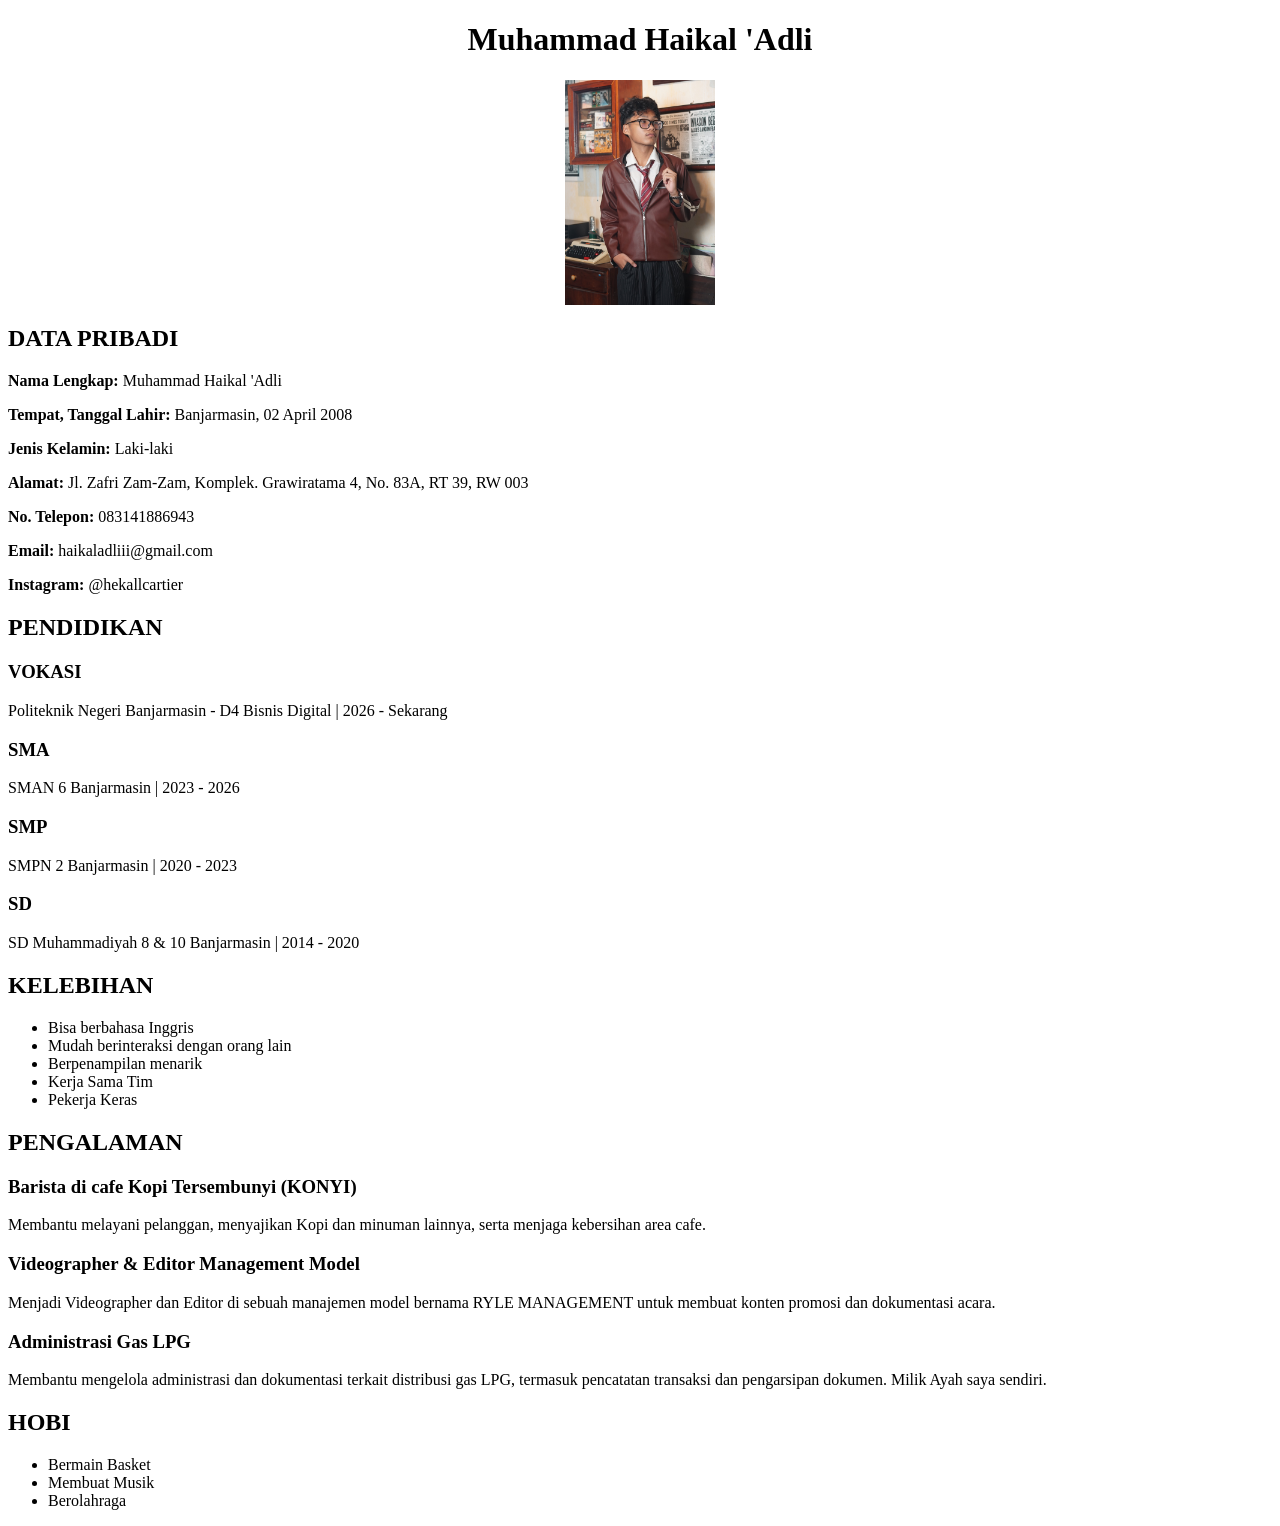
==== cvhaikal.html @ f4818ca4 "first commit" ====
<!DOCTYPE html>
<html lang="id">
<head>
    <meta charset="UTF-8">
    <meta name="viewport" content="width=device-width, initial-scale=1.0">
    <title>CV Muhammad Haikal 'Adli</title>
    <link rel="stylesheet" href="style.css">
</head>

<body>

<div class="cv">

    <div class="header" style="text-align: center;">
        <h1>Muhammad Haikal 'Adli</h1>
        
        <img src="Muhammad Haikal 'Adli.JPG" alt="Harusnya foto hekall yang ganteng" style="display: block; margin: auto; width: 150px;">
        
    </p>
    
    </div>

    <section>
       <h2>DATA PRIBADI</h2>

    <div class="item">
        <p><strong>Nama Lengkap:</strong> Muhammad Haikal 'Adli</p>
        <p><strong>Tempat, Tanggal Lahir:</strong> Banjarmasin, 02 April 2008</p>
        <p><strong>Jenis Kelamin:</strong> Laki-laki</p>
        <p><strong>Alamat:</strong> Jl. Zafri Zam-Zam, Komplek. Grawiratama 4, No. 83A, RT 39, RW 003</p>
        <p><strong>No. Telepon:</strong> 083141886943</p>
        <p><strong>Email:</strong> haikaladliii@gmail.com</p>
        <p><strong>Instagram:</strong> @hekallcartier</p>
    </div>
    </section>

    <section>
        <h2>PENDIDIKAN</h2>
        <div class="item">
            <h3>VOKASI</h3>
            <p>Politeknik Negeri Banjarmasin - D4 Bisnis Digital | 2026 - Sekarang</p>
        </div>

        <div class="item">
            <h3>SMA</h3>
            <p>SMAN 6 Banjarmasin | 2023 - 2026</p>
        </div>

        <div class="item">
            <h3>SMP</h3>
            <p>SMPN 2 Banjarmasin | 2020 - 2023</p>

            <div class="item">
            <h3>SD</h3>
            <p>SD Muhammadiyah 8 & 10 Banjarmasin | 2014 - 2020</p>
        </div>
        </div>
    </section>

    <section>
        <h2>KELEBIHAN</h2>
        <ul>
            <li>Bisa berbahasa Inggris</li>
            <li>Mudah berinteraksi dengan orang lain</li>
            <li>Berpenampilan menarik</li>
            <li>Kerja Sama Tim</li>
            <li>Pekerja Keras</li>
        </ul>
    </section>

    <section>
        <h2>PENGALAMAN</h2>

        <div class="item">
            <h3>Barista di cafe Kopi Tersembunyi (KONYI)</h3>
            <p>
                Membantu melayani pelanggan, menyajikan Kopi dan minuman lainnya, serta menjaga kebersihan area cafe.
            </p>
        </div>

        <div class="item">
            <h3>Videographer & Editor Management Model</h3>
            <p>
                Menjadi Videographer dan Editor di sebuah manajemen model bernama RYLE MANAGEMENT untuk membuat konten promosi dan dokumentasi acara.
            </p>
        </div>

        <div class="item">
            <h3>Administrasi Gas LPG</h3>
            <p>
                Membantu mengelola administrasi dan dokumentasi terkait distribusi gas LPG, termasuk pencatatan transaksi dan pengarsipan dokumen.
                Milik Ayah saya sendiri.
            </p>
        </div>
    </section>

    <section>
        <h2>HOBI</h2>
        <ul>
            <li>Bermain Basket</li>
            <li>Membuat Musik</li>
            <li>Berolahraga</li>
        </ul>
    </section>

</div>

</body>
</html>
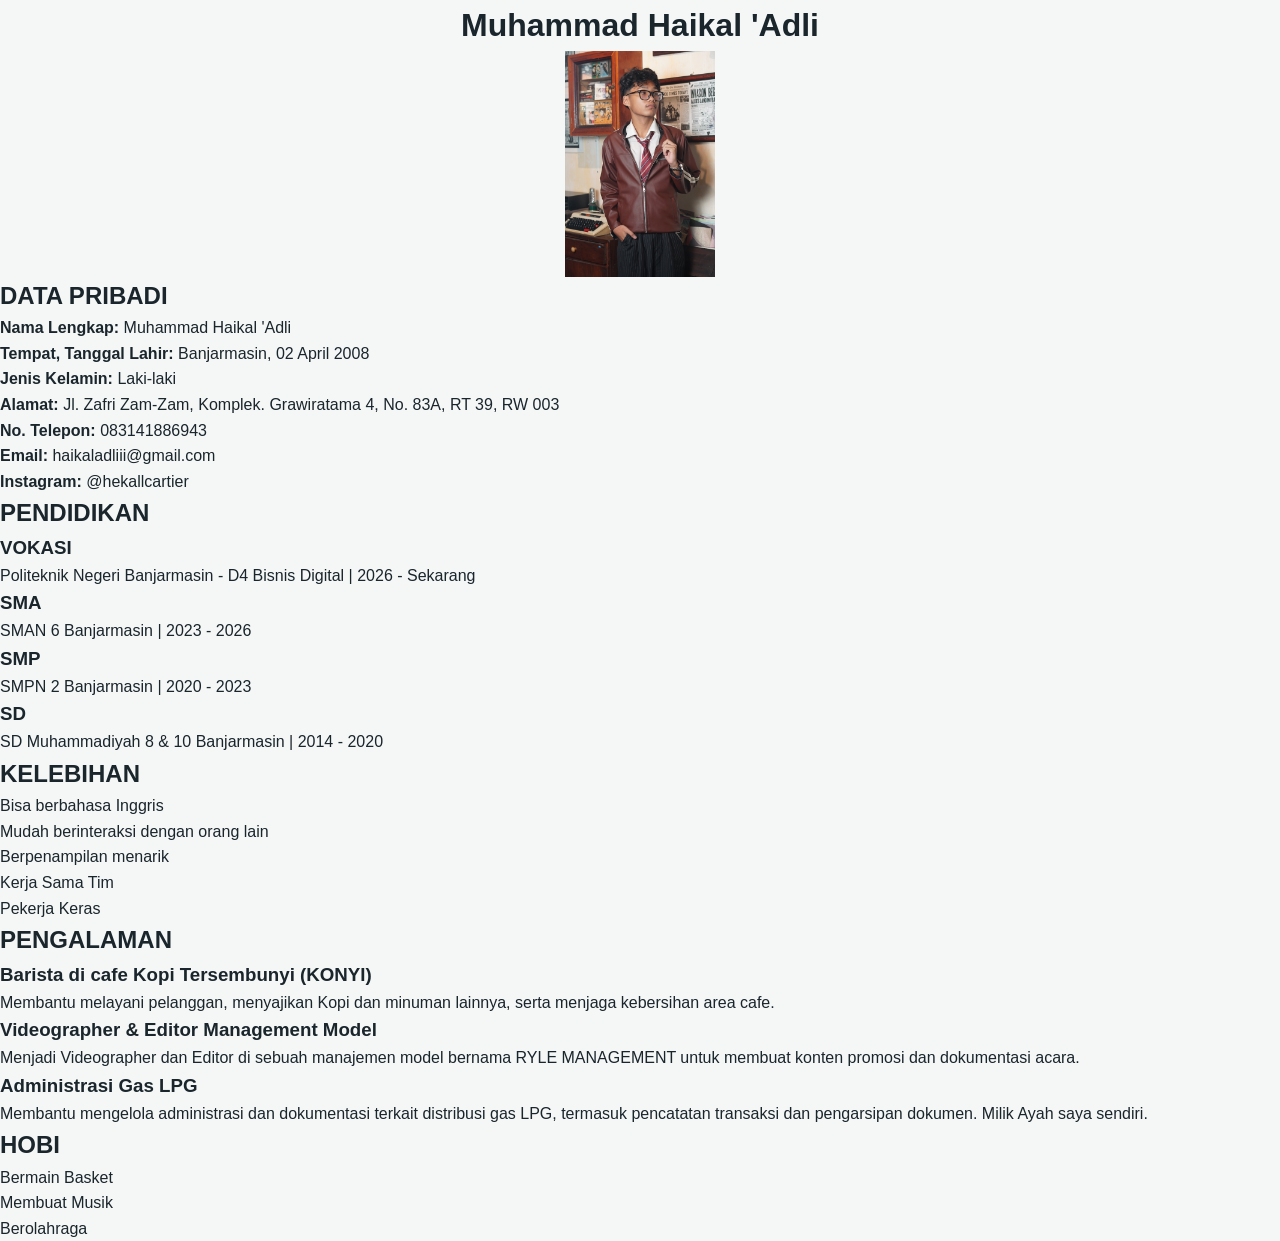
==== commit df858b3c: "kuis css" ====
--- a/cvhaikal.html
+++ b/cvhaikal.html
@@ -14,7 +14,7 @@
     <div class="header" style="text-align: center;">
         <h1>Muhammad Haikal 'Adli</h1>
         
-        <img src="Muhammad Haikal 'Adli.JPG" alt="Harusnya foto hekall yang ganteng" style="display: block; margin: auto; width: 150px;">
+        <img src="Muhammad_Haikal_Adli.JPG" alt="Harusnya foto hekall yang ganteng" style="display: block; margin: auto; width: 150px;">
         
     </p>
     
--- a/style.css
+++ b/style.css
@@ -0,0 +1,60 @@
+* {
+    margin: 0;
+    padding: 0;
+    box-sizing: border-box;
+}
+
+body {
+    font-family: 'Segoe UI', Tahoma, Geneva, Verdana, sans-serif;
+    line-height: 1.6;
+    color: #1A252c;
+    background-color: #F4F7F6;
+}
+
+.container {
+    width: 90%;
+    max-width: 1100px;
+    margin: 0 auto;
+    padding: 0 15px;
+
+}
+
+header {
+background-color: #008080;
+color: white;
+padding: 25px 0;
+text-align: center;
+box-shadow: 0 2px 8px rgba(0, 0, 0, 1);
+margin-bottom: 7px;
+}
+
+header h1 {
+    font-size: 2rem;
+    margin-bottom: 5px;
+}
+
+header p {
+    font-size: 0.95rem;
+    opacity: 0.7;
+    margin-bottom: 15px;
+
+}
+
+nav {
+    margin-top: 10px;
+    font-size: 0.95;
+}
+
+nav a {
+    color: white;
+    text-decoration: none;
+    padding: 6px 14px;
+    margin: 0 2px;
+    border-radius: 4px;
+    transition: all 0.3 ease;
+}
+
+nav a:hover, nav a.active {
+    background-color: rgba(255, 255, 2555, 0.25);
+    font-weight: bold;
+}
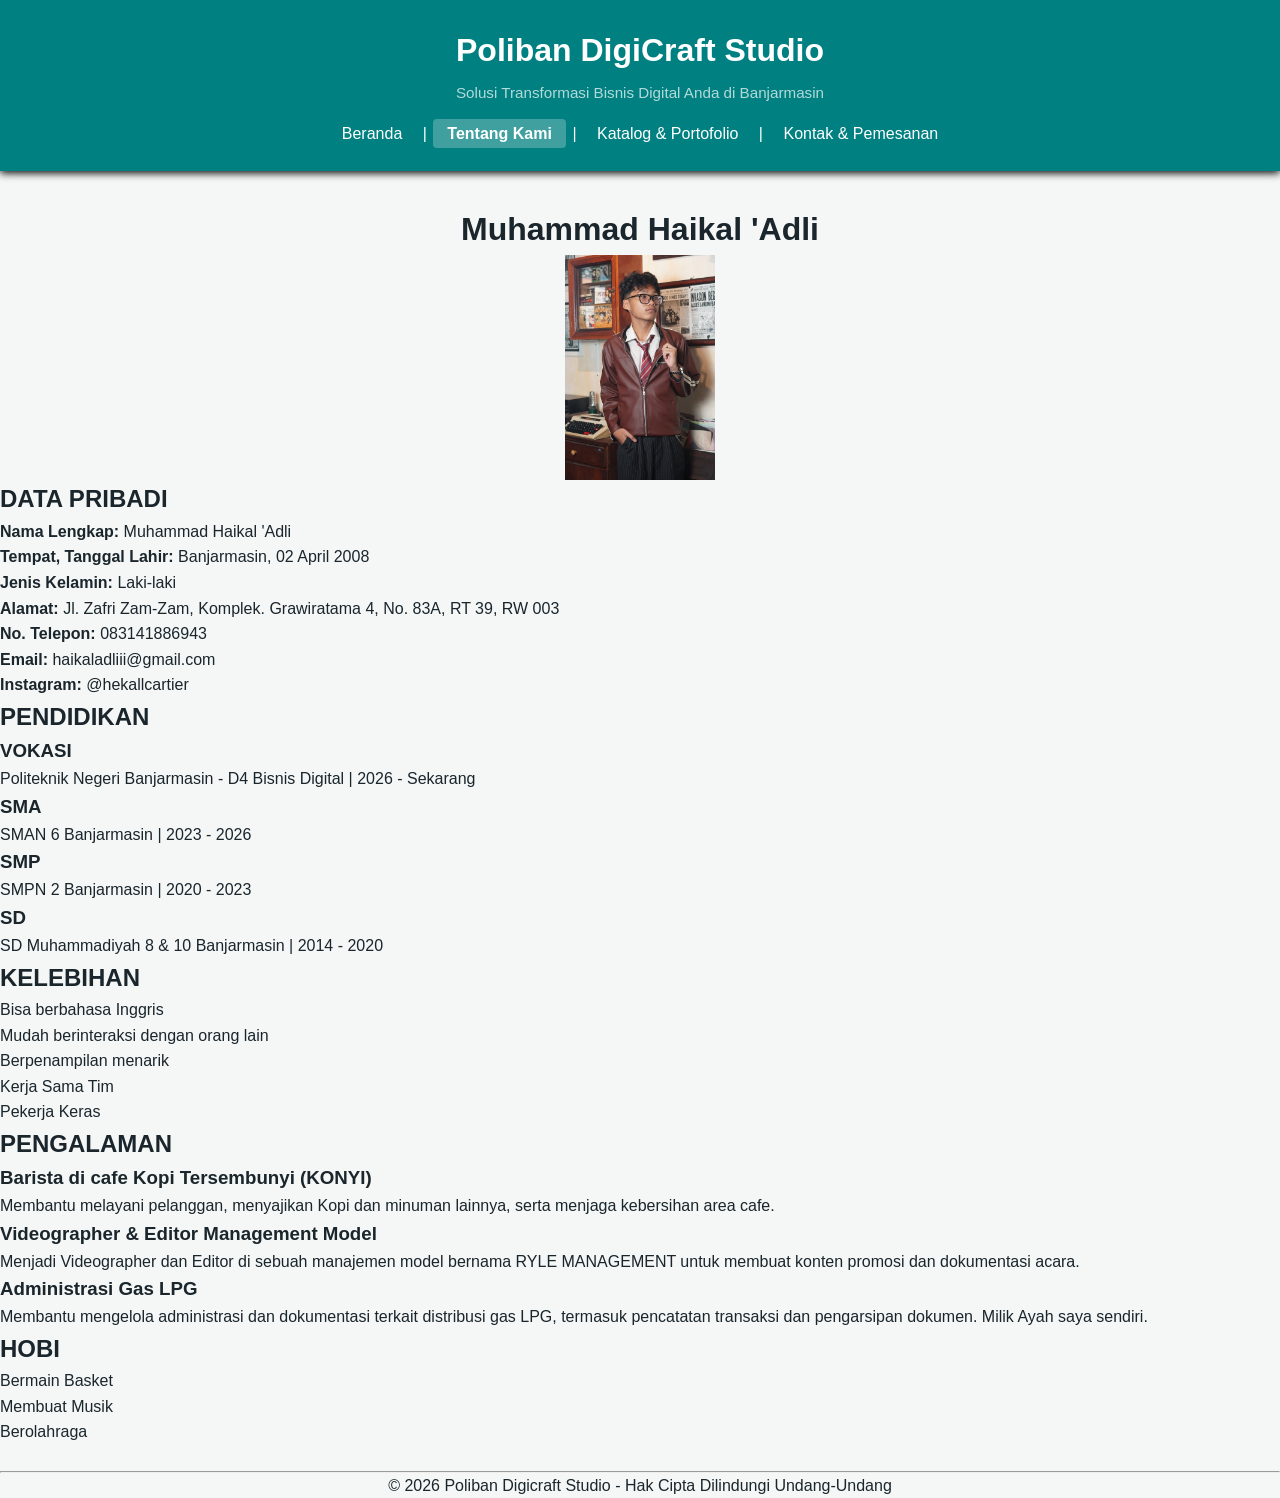
==== commit 460cd6a1: "Pertemuan 6" ====
--- a/cvhaikal.html
+++ b/cvhaikal.html
@@ -1,12 +1,26 @@
 <!DOCTYPE html>
-<html lang="id">
+<html lang="en">
 <head>
     <meta charset="UTF-8">
     <meta name="viewport" content="width=device-width, initial-scale=1.0">
     <title>CV Muhammad Haikal 'Adli</title>
     <link rel="stylesheet" href="style.css">
 </head>
-
+<body>
+    <!-- Bagian Kepala Halaman (Header & Navigasi) -->
+   <header>
+        <div class="container">
+            <h1>Poliban DigiCraft Studio</h1>
+            <p>Solusi Transformasi Bisnis Digital Anda di Banjarmasin</p>
+            <nav>
+                <a href="index.html">Beranda</a> |
+                <a href="cvhaikal.html" class="active">Tentang Kami</a> |
+                <a href="produk.html">Katalog & Portofolio</a> |
+                <a href="kontak.html">Kontak & Pemesanan</a>
+            </nav>
+        </div>
+    </header>
+<br>
 <body>
 
 <div class="cv">
@@ -104,6 +118,11 @@
     </section>
 
 </div>
+<br>
+ <footer>
+        <hr>
+        <p align="center">&copy; 2026 Poliban Digicraft Studio - Hak Cipta Dilindungi Undang-Undang</p>
+    </footer>
 
 </body>
 </html>
--- a/style.css
+++ b/style.css
@@ -1,3 +1,21 @@
+   /* 1. Variable */
+   
+   :root {
+        --primary-color: #008080;
+        --primary-dark: #005A5A;
+        --secondary-color : #1A252C;
+        --accent-color : #FF9800;
+        --bg-light : #F4F7F6; 
+        --white : #FFFFFF; 
+        --text-muted: #666666;
+        --border-color: #e0e0e0;
+        --shadow-soft: 0 4px 12px rgba(0, 0, 0, 0.08);
+        --shadow-hover: 0 8px 24px rgba(0, 0, 0, 0.15);
+        --transition-fast: all 0.3s ease;
+
+    }
+
+
 * {
     margin: 0;
     padding: 0;
@@ -7,8 +25,8 @@
 body {
     font-family: 'Segoe UI', Tahoma, Geneva, Verdana, sans-serif;
     line-height: 1.6;
-    color: #1A252c;
-    background-color: #F4F7F6;
+    color: var(--secondary-color);
+    background-color: var(--bg-light);
 }
 
 .container {
@@ -20,8 +38,8 @@
 }
 
 header {
-background-color: #008080;
-color: white;
+background-color: var(--primary-color);
+color: var(--white);
 padding: 25px 0;
 text-align: center;
 box-shadow: 0 2px 8px rgba(0, 0, 0, 1);
@@ -46,15 +64,91 @@
 }
 
 nav a {
-    color: white;
+    color: var(--white);
     text-decoration: none;
     padding: 6px 14px;
     margin: 0 2px;
     border-radius: 4px;
-    transition: all 0.3 ease;
+    transition: var(--transition-fast);
 }
 
 nav a:hover, nav a.active {
     background-color: rgba(255, 255, 2555, 0.25);
     font-weight: bold;
+}
+
+main {
+    padding: 48px 0;
+
+}
+
+.section {
+    margin-bottom: 50px;
+}
+
+.section-title {
+    text-align: center;
+    font-size: 1.8;
+    color: var(--secondary-color);
+    margin-bottom: 5px;
+}
+
+.section-subtitle {
+    text-align: center;
+    color: var(--text-muted);
+    font-size: 0.95rem;
+    margin-bottom: 30px;
+}
+
+
+/* 2. Card Grid */
+
+.card-grid {
+    display: flex;
+    flex-wrap: wrap;
+    gap: 25px;
+    justify-content: center;
+}
+
+/* 3. Card Component */
+
+.card {
+    background-color: var(--white);
+    border-radius: 10px;
+    box-shadow: var(--shadow-soft);
+    overflow: hidden;
+    flex: 1 1 300px;
+    max-width: 340px;
+    display: flex;
+    flex-direction: column;
+    transition: var(--transition-fast);
+    border: 1px solid var(--border-color);
+}
+
+.card:hover {
+    transform: translateY(-8px);
+    box-shadow: var(--shadow-hover);
+}
+
+.card-img {
+    object-fit: cover;
+}
+
+.card-body {
+    padding: 22px;
+    display: flex;
+    flex-direction: column;
+    flex-grow: 1;
+}
+
+.card-title {
+    font-size: 1.2rem;
+    color: var(--secondary-color);
+    margin-bottom: 10px;
+}
+
+.card-text {
+    font-size: 0.9rem;
+    color: var(--text-muted);
+    margin-bottom: 15px;
 }
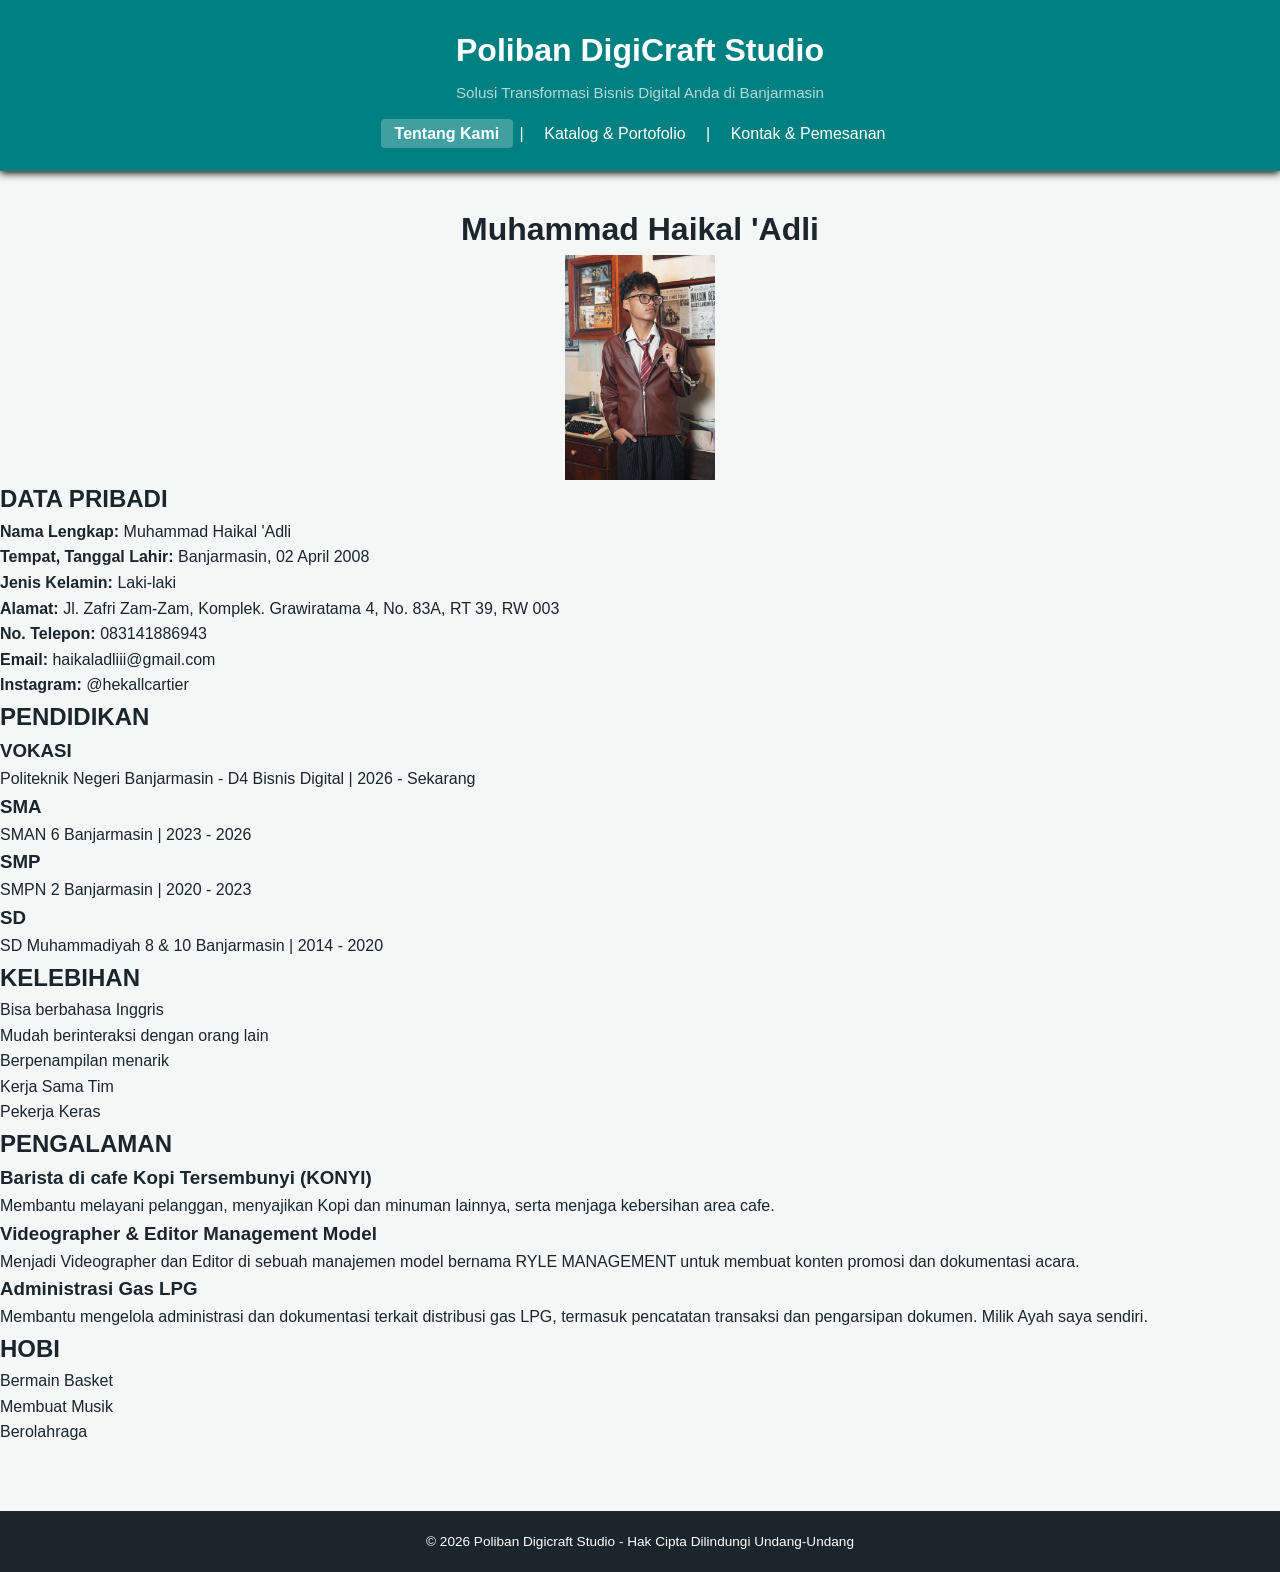
==== commit 1199f0ef: "Pertemuan 7" ====
--- a/cvhaikal.html
+++ b/cvhaikal.html
@@ -13,7 +13,6 @@
             <h1>Poliban DigiCraft Studio</h1>
             <p>Solusi Transformasi Bisnis Digital Anda di Banjarmasin</p>
             <nav>
-                <a href="index.html">Beranda</a> |
                 <a href="cvhaikal.html" class="active">Tentang Kami</a> |
                 <a href="produk.html">Katalog & Portofolio</a> |
                 <a href="kontak.html">Kontak & Pemesanan</a>
@@ -120,7 +119,6 @@
 </div>
 <br>
  <footer>
-        <hr>
         <p align="center">&copy; 2026 Poliban Digicraft Studio - Hak Cipta Dilindungi Undang-Undang</p>
     </footer>
 
--- a/style.css
+++ b/style.css
@@ -151,4 +151,115 @@
     font-size: 0.9rem;
     color: var(--text-muted);
     margin-bottom: 15px;
+}
+
+/* Video */
+
+.video-container {
+    position: relative;
+    padding-bottom: 56.25%;
+    height: 0;
+    overflow: hidden;
+    background-color: #000;
+}
+
+.video-container iframe {
+    position: absolute;
+    top: 0;
+    left: 0;
+    width: 100%;
+    height: 100%;
+    border: 0;
+}
+
+/* Pricing & Badges */
+
+.pricing-card {
+    text-align: center;
+    position: relative;
+}
+
+.pricing-card.featured {
+    border: 2px solid var(--primary-color);
+    transform: scale(1.03);
+}
+
+.pricing-card.featured:hover {
+    transform: scale(1.03) translateY(-8px);
+}
+
+.badge {
+    display: inline-block;
+    padding: 4px 12px;
+    font-size: 0.75rem;
+    font-weight:  bold;
+    text-transform: uppercase;
+    background-color: #E0F2F1;
+    color: var( --primary-color);
+    border-radius: 20px;
+    margin-bottom: 12px;
+}
+
+.badge-featured {
+    background-color: var(--accent-color);
+    color: var(--white);
+}
+
+.card-price {
+    font-size: 1.6rem;
+    font-weight: bold;
+    color: var(--primary-color);
+    margin:  8px 0 15px 0;
+}
+
+.card-features {
+    list-style: none;
+    margin-bottom: 20px;
+    text-align: left;
+    padding: 0 5px;
+}
+
+.card-features li {
+    font-size: 0.9rem;
+    padding: 7px 0;
+    border-bottom: 1px dashed var(--border-color);
+    color: #444;
+}
+
+.card-features li::before {
+    content: "✓ ";
+    color: var(--primary-color);
+    font-weight: bold;
+}
+
+/* Buttons */
+
+.btn-primary {
+    display: inline-block;
+    background-color: var(--primary-color);
+    color: var(--white);
+    padding: 10px 20px;
+    text-decoration: none;
+    border-radius: 6px;
+    font-weight: bold;
+    font-size: 0.9rem;
+    text-align: center;
+    margin-top: auto;
+    transition: var(--transition-fast);
+
+}
+
+.btn-primary:hover {
+    background-color: var(--primary-dark);
+}
+
+/* Footer */
+
+footer {
+    background-color: var(--secondary-color);
+    color: var(--white);
+    text-align: center;
+    padding: 20px 0;
+    margin-top: 40px;
+    font-size: 0.85rem;
 }
